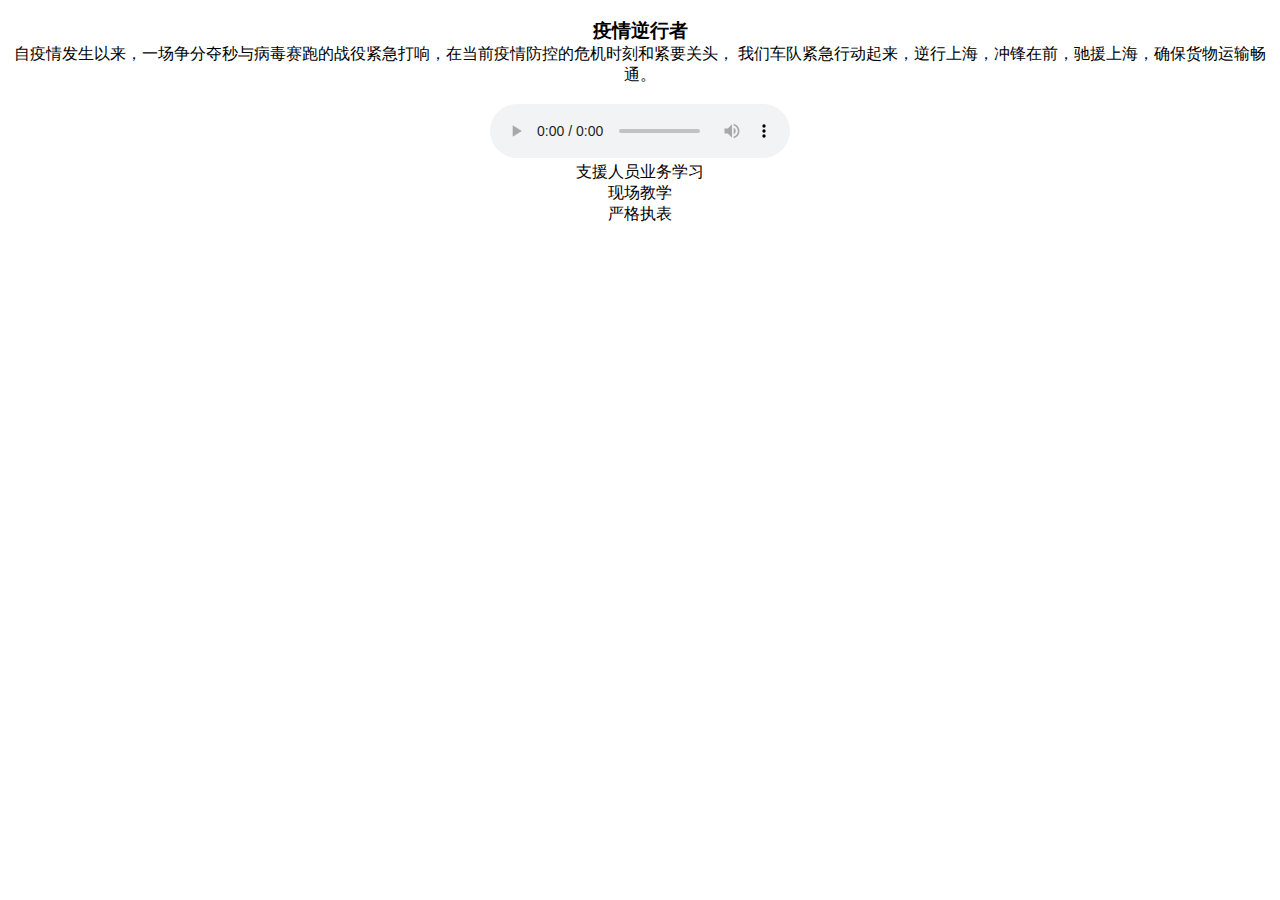
==== index.html @ ef547570 "Add files via upload" ====
<!DOCTYPE html>
<html lang="en">
<head>
    <meta charset="UTF-8">
    <meta http-equiv="X-UA-Compatible" content="IE=edge">
    <meta name="viewport" content="width=device-width, initial-scale=1.0">
    <title>疫情逆行者</title>
    <embed src="./img/music.mp4"  autoplay hidden="true" autostart="true" loop="true">
    <style>
        body, div, dl, dt, dd, ul, ol, li, h1, h2, h3, h4, h5, h6, pre, form, fieldset, legend, input, textarea, button, p, blockquote, th, td
{margin: 0;padding: 0; background: transparent; }
body{text-align: center;font-family: Helvetica Neue,Helvetica,Arial,Microsoft Yahei,Hiragino Sans GB,Heiti SC,WenQuanYi Micro Hei,sans-serif;}
li{ list-style: none;}
a{text-decoration: none; color: #000;}
img{border: none;}
*{
    box-sizing: border-box;
}

    </style>
</head>
<body>
    <bgsound src="./img/music.mp4" autostart=true loop=infinite></bgsound>
    <div>
        <h3>疫情逆行者</h3>
        <p>自疫情发生以来，一场争分夺秒与病毒赛跑的战役紧急打响，在当前疫情防控的危机时刻和紧要关头，
        我们车队紧急行动起来，逆行上海，冲锋在前，驰援上海，确保货物运输畅通。</p>
    </div>
    <div>
        <img src="./img/1.jpg" alt="">
    </div>
    <div>
        <audio id="audio1" src="./img/music.mp4" preload="auto"
        autoplay="autoplay" controls loop>
    </div>
    <div>
        <!-- <a href="./two.html">支援人员业务学习</a>
        <a href="./three.html">现场教学</a>
        <a href="./four.html">严格执表</a> -->
        <ul>
            <li><a href="./two.html">支援人员业务学习</a></li>
            <li> <a href="./three.html">现场教学</a></li>
            <li><a href="./four.html">严格执表</a></li>
        </ul>
    </div>
    
    
    <!-- <script>
       (function() {
        var audio = document.getElementById('audio1');
        // audio1 = audio;
        // audio.src = './img/陈奕迅 - 孤勇者.mp3';
        // audio.loop = true;
        audio.autoplay = true;
        audio.play();
        // audio.addEventListener('canplay', canPlay, false);
    })();
    </script> -->
</body>
</html>
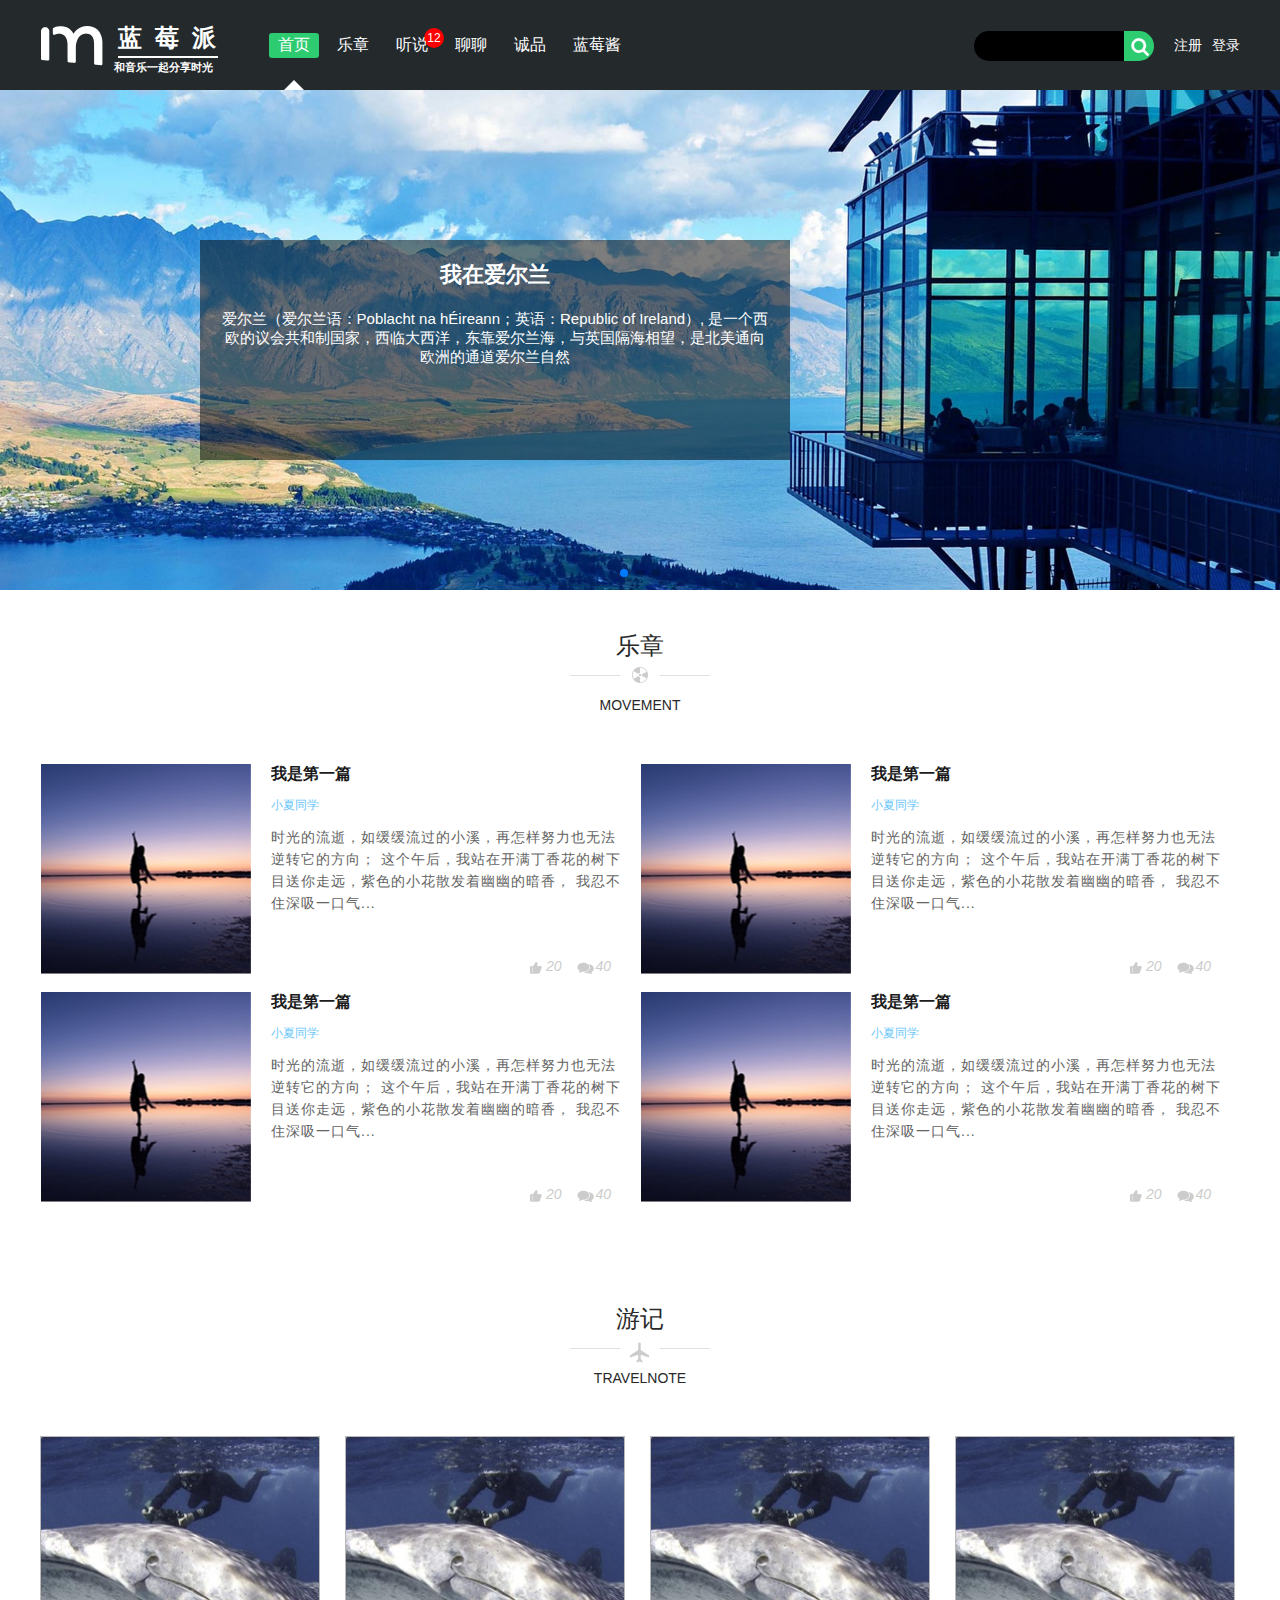
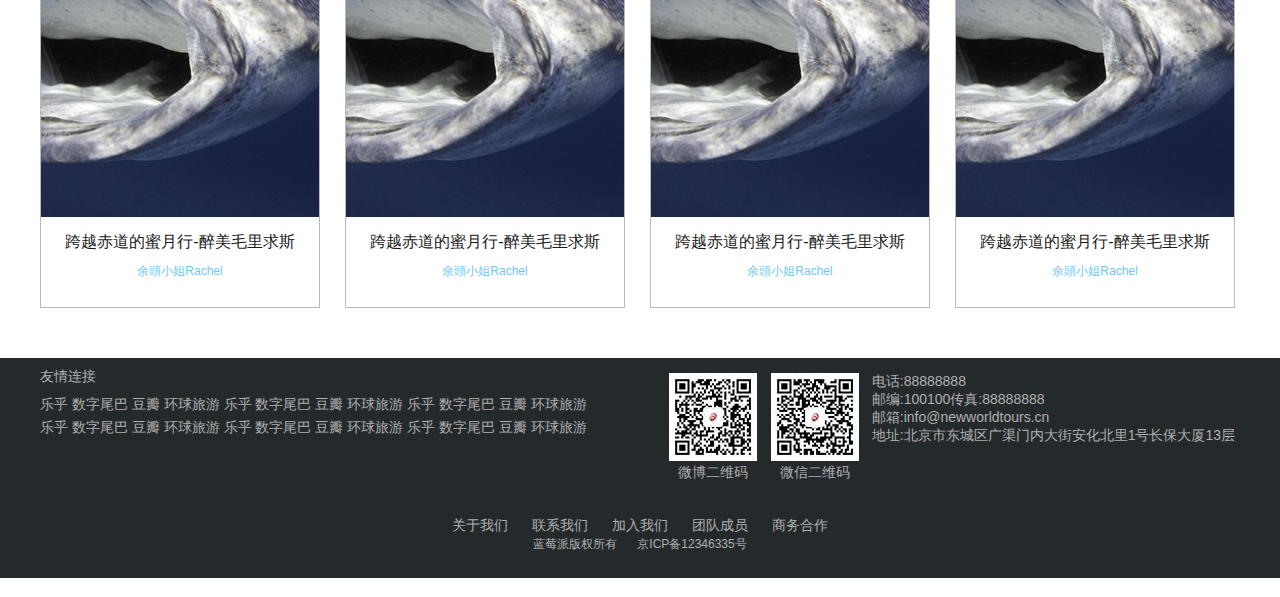
==== commit 858d9484: "V1.0 首次提交蓝莓派Via SourceTree To Github" ====
--- a/index.html
+++ b/index.html
@@ -1,60 +1,317 @@
-<!DOCTYPE html>
+ <!DOCTYPE html>
 <html lang="en">
 <head>
     <meta charset="UTF-8">
     <meta http-equiv="X-UA-Compatible" content="IE=edge">
     <meta name="viewport" content="width=device-width, initial-scale=1.0">
-    <title>疫情逆行者</title>
-    <embed src="./img/music.mp4"  autoplay hidden="true" autostart="true" loop="true">
-    <style>
-        body, div, dl, dt, dd, ul, ol, li, h1, h2, h3, h4, h5, h6, pre, form, fieldset, legend, input, textarea, button, p, blockquote, th, td
-{margin: 0;padding: 0; background: transparent; }
-body{text-align: center;font-family: Helvetica Neue,Helvetica,Arial,Microsoft Yahei,Hiragino Sans GB,Heiti SC,WenQuanYi Micro Hei,sans-serif;}
-li{ list-style: none;}
-a{text-decoration: none; color: #000;}
-img{border: none;}
-*{
-    box-sizing: border-box;
-}
-
-    </style>
+    <title>Document</title>
+    <link rel="stylesheet" href="./css/common.css">
+    <link rel="stylesheet" href="./css/header.css">
+    <link rel="stylesheet" href="./css/footer.css">
+    <link rel="stylesheet" href="./css/swiper-bundle.min.css">
+    <link rel="stylesheet" href="./css/index.css">
+    <script src="./js/jquery-3.6.0.min.js"></script>
 </head>
 <body>
-    <bgsound src="./img/music.mp4" autostart=true loop=infinite></bgsound>
-    <div>
-        <h3>疫情逆行者</h3>
-        <p>自疫情发生以来，一场争分夺秒与病毒赛跑的战役紧急打响，在当前疫情防控的危机时刻和紧要关头，
-        我们车队紧急行动起来，逆行上海，冲锋在前，驰援上海，确保货物运输畅通。</p>
+
+    <!-- 主导航 start -->
+    <div class="header">
+        <div class="header-in">
+            <div class="logo">
+                <img src="./images/logo_03.png" alt="">
+                <div class="flag-word">
+                    <strong>蓝莓派</strong>
+                    <h3>和音乐一起分享时光</h3>
+                </div>
+            </div>
+            <div class="main-nav">
+                <ul>
+                    <li><a href="./index.html" class="navs on">首页</a></li>
+                    <li><a href="./yuezhang.html" class="navs">乐章</a></li>
+                    <li><span class="ts-num">12</span><a href="./tingshuo.html" class="navs">听说</a></li>
+                    <li><a href="./chat.html" class="navs">聊聊</a></li>
+                    <li><a href="./chengpin.html" class="navs">诚品</a></li>
+                    <li><a href="./blueberryjam.html" class="navs">蓝莓酱</a></li>
+                </ul>
+            </div>
+            <div class="login">
+                <div class="search">
+                    <form>
+                        <input type="search" id="search">
+                        <label for="search" id="search-button"></label>
+                    </form>
+                </div>
+                <div class="login-register">
+                    <a href="./login.html" class="login">登录</a>
+                    <a href="./login.html" class="register">注册</a>
+                </div>
+            </div>
+        </div>
     </div>
-    <div>
-        <img src="./img/1.jpg" alt="">
+    <!-- 主导航 end -->
+    
+    <!-- 轮播图 start -->
+    <div class="swiper">
+        <div class="swiper-wrapper">
+            <div class="swiper-slide">
+                <div class="s-content s1">
+                    <div class="text">
+                        <h3>我在爱尔兰</h3>
+                        <p>爱尔兰（爱尔兰语：Poblacht na hÉireann；英语：Republic of Ireland）, 是一个西欧的议会共和制国家，西临大西洋，东靠爱尔兰海，与英国隔海相望，是北美通向欧洲的通道爱尔兰自然</p>
+                    </div>
+                </div>
+            </div>
+            <div class="swiper-slide">
+                <div class="s-content s2">
+                    <div class="text">
+                        <h3>一个人的东京</h3>
+                        <p>爱尔兰（爱尔兰语：Poblacht na hÉireann；英语：Republic of Ireland）, 是一个西欧的议会共和制国家，西临大西洋，东靠爱尔兰海，与英国隔海相望，是北美通向欧洲的通道爱尔兰自然</p>
+                    </div>
+                </div>
+            </div>
+            <div class="swiper-slide">
+                <div class="s-content s3">
+                    <div class="text">
+                        <h3>普罗旺斯的梦</h3>
+                        <p>爱尔兰（爱尔兰语：Poblacht na hÉireann；英语：Republic of Ireland）, 是一个西欧的议会共和制国家，西临大西洋，东靠爱尔兰海，与英国隔海相望，是北美通向欧洲的通道爱尔兰自然</p>
+                    </div>
+                </div>
+            </div>
+        </div>
+        <div class="swiper-pagination"></div>
     </div>
-    <div>
-        <audio id="audio1" src="./img/music.mp4" preload="auto"
-        autoplay="autoplay" controls loop>
+    <!-- 轮播图 end -->
+
+    <!-- 内容模块 -->
+    <div class="main">
+        <!-- 乐章 start -->
+        <div class="product">
+            <a href="#" class="p-title">
+                <span class="p-title-l">乐章</span>
+                <div class="icon">
+                    <img src="./images/yuezhangIcon_05.png" alt="">
+                </div>
+                <span class="p-title-t">MOVEMENT</span>
+            </a>
+            <div class="p-details">
+                <ul class="d-list">
+                    <li class="d-item">
+                        <div class="item-img">
+                            <a href="#">
+                                <img src="./images/yuezhangPic_05.png" alt="">
+                            </a>
+                        </div>
+                        <div class="item-text">
+                            <a href="#" class="text-title">我是第一篇</a>
+                            <a href="#" class="text-author">小夏同学</a>
+                            <p class="text-content">
+                                时光的流逝，如缓缓流过的小溪，再怎样努力也无法逆转它的方向；
+                                这个午后，我站在开满丁香花的树下目送你走远，紫色的小花散发着幽幽的暗香，
+                                我忍不住深吸一口气...
+                            </p>
+                            <div class="comment">
+                                <i class="zan-num">20</i>
+                                <i class="zan-icon"></i>
+                                <i class="comment-num">40</i>
+                                <i class="comment-icon"></i>
+                            </div>
+                        </div>
+                    </li>
+                    <li class="d-item">
+                        <div class="item-img">
+                            <a href="#">
+                                <img src="./images/yuezhangPic_05.png" alt="">
+                            </a>
+                        </div>
+                        <div class="item-text">
+                            <a href="#" class="text-title">我是第一篇</a>
+                            <a href="#" class="text-author">小夏同学</a>
+                            <p class="text-content">
+                                时光的流逝，如缓缓流过的小溪，再怎样努力也无法逆转它的方向；
+                                这个午后，我站在开满丁香花的树下目送你走远，紫色的小花散发着幽幽的暗香，
+                                我忍不住深吸一口气...
+                            </p>
+                            <div class="comment">
+                                <i class="zan-num">20</i>
+                                <i class="zan-icon"></i>
+                                <i class="comment-num">40</i>
+                                <i class="comment-icon"></i>
+                            </div>
+                        </div>
+                    </li>
+                    <li class="d-item">
+                        <div class="item-img">
+                            <a href="#">
+                                <img src="./images/yuezhangPic_05.png" alt="">
+                            </a>
+                        </div>
+                        <div class="item-text">
+                            <a href="#" class="text-title">我是第一篇</a>
+                            <a href="#" class="text-author">小夏同学</a>
+                            <p class="text-content">
+                                时光的流逝，如缓缓流过的小溪，再怎样努力也无法逆转它的方向；
+                                这个午后，我站在开满丁香花的树下目送你走远，紫色的小花散发着幽幽的暗香，
+                                我忍不住深吸一口气...
+                            </p>
+                            <div class="comment">
+                                <i class="zan-num">20</i>
+                                <i class="zan-icon"></i>
+                                <i class="comment-num">40</i>
+                                <i class="comment-icon"></i>
+                            </div>
+                        </div>
+                    </li>
+                    <li class="d-item">
+                        <div class="item-img">
+                            <a href="#">
+                                <img src="./images/yuezhangPic_05.png" alt="">
+                            </a>
+                        </div>
+                        <div class="item-text">
+                            <a href="#" class="text-title">我是第一篇</a>
+                            <a href="#" class="text-author">小夏同学</a>
+                            <p class="text-content">
+                                时光的流逝，如缓缓流过的小溪，再怎样努力也无法逆转它的方向；
+                                这个午后，我站在开满丁香花的树下目送你走远，紫色的小花散发着幽幽的暗香，
+                                我忍不住深吸一口气...
+                            </p>
+                            <div class="comment">
+                                <i class="zan-num">20</i>
+                                <i class="zan-icon"></i>
+                                <i class="comment-num">40</i>
+                                <i class="comment-icon"></i>
+                            </div>
+                        </div>
+                    </li>
+                </ul>
+            </div>
+        </div>
+        <!-- 乐章 end -->
+
+        <!-- 游记 start -->
+        <div class="product">
+            <a href="#" class="p-title">
+                <span class="p-title-l">游记</span>
+                <div class="icon">
+                    <img src="./images/youjiIcon_38.png" alt="">
+                </div>
+                <span class="p-title-t">TRAVELNOTE</span>
+            </a>
+            <div class="p-details">
+                <ul class="note-list">
+                    <li class="note">
+                        <a href="#">
+                            <img src="./images/youji_38.png" alt="">
+                            <p class="note-title">跨越赤道的蜜月行-醉美毛里求斯</p>
+                            <p class="note-author">余頭小姐Rachel</p>
+                            <div class="note-desc">
+                                <p class="note-desc-content">花の時光旅行 【時光旅行】年轻就是 用来折腾的，有力气去想，  去做，而是为了稳定丢掉青春，为了平淡丢掉梦</p>
+                            </div>
+                        </a>
+                    </li>
+                    <li class="note">
+                        <a href="#">
+                            <img src="./images/youji_38.png" alt="">
+                            <p class="note-title">跨越赤道的蜜月行-醉美毛里求斯</p>
+                            <p class="note-author">余頭小姐Rachel</p>
+                            <div class="note-desc">
+                                <p class="note-desc-content">花の時光旅行 【時光旅行】年轻就是 用来折腾的，有力气去想，  去做，而是为了稳定丢掉青春，为了平淡丢掉梦</p>
+                            </div>
+                        </a>
+                    </li>
+                    <li class="note">
+                        <a href="#">
+                            <img src="./images/youji_38.png" alt="">
+                            <p class="note-title">跨越赤道的蜜月行-醉美毛里求斯</p>
+                            <p class="note-author">余頭小姐Rachel</p>
+                            <div class="note-desc">
+                                <p class="note-desc-content">花の時光旅行 【時光旅行】年轻就是 用来折腾的，有力气去想，  去做，而是为了稳定丢掉青春，为了平淡丢掉梦</p>
+                            </div>
+                        </a>
+                    </li>
+                    <li class="note">
+                        <a href="#">
+                            <img src="./images/youji_38.png" alt="">
+                            <p class="note-title">跨越赤道的蜜月行-醉美毛里求斯</p>
+                            <p class="note-author">余頭小姐Rachel</p>
+                            <div class="note-desc">
+                                <p class="note-desc-content">花の時光旅行 【時光旅行】年轻就是 用来折腾的，有力气去想，  去做，而是为了稳定丢掉青春，为了平淡丢掉梦</p>
+                            </div>
+                        </a>
+                    </li>
+                </ul>
+            </div>
+        </div>
+        <!-- 游记 end -->
     </div>
-    <div>
-        <!-- <a href="./two.html">支援人员业务学习</a>
-        <a href="./three.html">现场教学</a>
-        <a href="./four.html">严格执表</a> -->
-        <ul>
-            <li><a href="./two.html">支援人员业务学习</a></li>
-            <li> <a href="./three.html">现场教学</a></li>
-            <li><a href="./four.html">严格执表</a></li>
-        </ul>
+
+    <!-- 底部 start -->
+    <div class="footer">
+        <div class="blin-content">
+            <div class="link-left">
+                <span>友情连接</span>
+                <p class="link-left-content">
+                    <a href="#">乐乎</a>
+                    <a href="#">数字尾巴</a>
+                    <a href="#">豆瓣</a>
+                    <a href="#">环球旅游</a>
+                    <a href="#">乐乎</a>
+                    <a href="#">数字尾巴</a>
+                    <a href="#">豆瓣</a>
+                    <a href="#">环球旅游</a>
+                    <a href="#">乐乎</a>
+                    <a href="#">数字尾巴</a>
+                    <a href="#">豆瓣</a>
+                    <a href="#">环球旅游</a>
+                    <a href="#">乐乎</a>
+                    <a href="#">数字尾巴</a>
+                    <a href="#">豆瓣</a>
+                    <a href="#">环球旅游</a>
+                    <a href="#">乐乎</a>
+                    <a href="#">数字尾巴</a>
+                    <a href="#">豆瓣</a>
+                    <a href="#">环球旅游</a>
+                    <a href="#">乐乎</a>
+                    <a href="#">数字尾巴</a>
+                    <a href="#">豆瓣</a>
+                    <a href="#">环球旅游</a>
+                </p>
+            </div>
+            <div class="link-right">
+                <div class="weibo">
+                    <img src="./images/footer-ewm1.jpg" alt="">
+                    <span>微博二维码</span>
+                </div>
+                <div class="weixin">
+                    <img src="./images/footer-ewm2.jpg" alt="">
+                    <span>微信二维码</span>
+                </div>
+                <div class="connect">
+                    <p>电话:88888888</p>
+                    <p><i>邮编:100100</i><i>传真:88888888</i></p>
+                    <p>邮箱:info@newworldtours.cn</p>
+                    <p>地址:北京市东城区广渠门内大街安化北里1号长保大厦13层</p>
+                </div>
+            </div>
+        </div>
+        <div class="bottom">
+            <div class="bot-content">
+                <span><a href="#">关于我们</a></span>
+                <span><a href="#">联系我们</a></span>
+                <span><a href="#">加入我们</a></span>
+                <span><a href="#">团队成员</a></span>
+                <span><a href="#">商务合作</a></span>
+                <p class="bot-foot">
+                    <em>蓝莓派版权所有</em><em>京ICP备12346335号</em>
+                </p>
+            </div>
+        </div>
     </div>
-    
-    
-    <!-- <script>
-       (function() {
-        var audio = document.getElementById('audio1');
-        // audio1 = audio;
-        // audio.src = './img/陈奕迅 - 孤勇者.mp3';
-        // audio.loop = true;
-        audio.autoplay = true;
-        audio.play();
-        // audio.addEventListener('canplay', canPlay, false);
-    })();
-    </script> -->
+    <!-- 底部 end -->
+
+
+
+    <script src="./js/swiper-bundle.min.js"></script>
+    <script src="./js/index.js"></script>
 </body>
 </html>--- a/css/common.css
+++ b/css/common.css
@@ -0,0 +1,82 @@
+a, abbr, acronym,input, address, applet, article, aside, audio, b, big, blockquote, body, canvas, caption, center, cite, code, dd, del, details, dfn, div, dl, dt, em, embed, fieldset, figcaption, figure, footer, form, h1, h2, h3, h4, h5, h6, header, hgroup, html, i, iframe, img, ins, kbd, label, legend, li, mark, menu, nav, object, ol, output, p, pre, q, ruby, s, samp, section, small, span, strike, strong, sub, summary, sup, table, tbody, td, tfoot, th, thead, time, tr, tt, u, ul, var, video {
+    margin: 0;
+    padding: 0;
+    border: 0;
+    vertical-align: baseline;
+    word-wrap: break-word;
+}
+
+input {
+    white-space: nowrap;
+}
+
+input:-webkit-autofill {
+    box-shadow: 0 0 0px 1000px #fff inset;
+}
+* {
+    background-repeat: no-repeat;
+    -webkit-tap-highlight-color: rgba(0, 0, 0, 0); 
+}
+
+ul, li, ol {
+    list-style: none;
+}
+
+img {
+    border: none;
+    -webkit-tap-highlight-color: rgba(0, 0, 0, 0);
+}
+html, body {
+    height: 100%;
+}
+
+.content {
+    min-height: 100%;
+}
+
+a {
+    text-decoration: none;
+    border: none;
+    outline: none;
+    -webkit-tap-highlight-color: rgba(0, 0, 0, 0);          
+    -webkit-focus-ring-color: rgba(0, 0, 0, 0);
+    -moz-tap-highlight-color: rgba(0, 0, 0, 0);
+    -moz-focus-ring-color: rgba(0, 0, 0, 0);
+    color: #1b1b1b;
+}
+a:visited {
+    color: inherit;
+}
+
+input, button {
+    outline: none;
+}
+body{
+    font-family: "Microsoft YaHei", Arial, Helvetica, sans-serif;
+    font-size:14px;
+}
+em{
+    font-style: normal;
+}
+table{
+    border-collapse:collapse;
+}
+textarea{
+    resize:none;
+    overflow: auto;
+}
+.clear{
+    zoom:1;
+}
+.clearFix::after{
+    content:"";
+    display:block;
+    visibility: hidden;
+    clear:both;
+}
+.fl{
+    float:left;
+}
+.fr{
+    float:right;
+}--- a/css/header.css
+++ b/css/header.css
@@ -0,0 +1,160 @@
+.header{
+    width: 100%;
+    height: 90px;
+    background-color: rgb(36, 41, 44);
+    color: #fff;
+}
+
+.header .header-in{
+    width: 1200px;
+    margin: 0 auto;
+}
+
+.header .header-in .logo{
+    float: left;
+    height: 90px;
+}
+
+.header .header-in .logo img{
+    float: left;
+    margin-top: 25px;
+}
+
+.header .header-in .logo .flag-word{
+    float: left;
+    margin: 22px 0 0 15px;
+}
+
+.header .header-in .logo .flag-word strong{
+    font-size: 24px;
+    font-family: "幼圆";
+    letter-spacing: 13px;
+}
+
+.header .header-in .logo .flag-word strong::after{
+    content:"";
+    display: block;
+    border-top: 2px solid #fff;
+    width: 100px;
+    margin: 2px 0;
+}
+
+.header .header-in .logo .flag-word h3{
+    font-size: 11px;
+    margin-left: -4px;
+    font-family: "幼圆";
+}
+
+.header .header-in .main-nav{
+    float: left;
+    font-size: 16px;
+    height: 90px;
+    width: 610px;
+    margin-left: 40px;
+}
+
+.header .header-in .main-nav .navs{
+    float: left;
+}
+
+.header .header-in .main-nav .navs:hover{
+    color: #2ecc71;
+}
+
+.header .header-in .main-nav ul{
+    margin-top: 33px;
+}
+
+.header .header-in .main-nav ul li a{
+    color: #fff;
+    display: block;
+    padding: 2px 9px;
+    border-radius: 3px;
+    margin-right: 9px;
+    position: relative;
+}
+
+.header .header-in .main-nav li{
+    position: relative;
+}
+
+.header .header-in .main-nav .ts-num{
+    position: absolute;
+    border-radius: 50%;
+    font-size: 12px;
+    background-color: #f00;
+    color: #fff;
+    width: 20px;
+    height: 20px;
+    text-align: center;
+    line-height: 20px;
+    left: 155px;
+    top: -5px;
+}
+
+.header .header-in .main-nav .navs.on{
+    background-color: #2ecc71;
+    color: #fff;
+}
+
+.header .header-in .main-nav li a.navs.on::after{
+    content:"";
+    display: block;
+    width: 0;
+    height: 0;
+    position: absolute;
+    border-top: 10px solid transparent;
+    border-right: 10px solid transparent;
+    border-bottom: 10px solid #fff;
+    border-left: 10px solid transparent;
+    top: 37px;
+    left:15px;
+}
+
+.header .login{
+    float: right;
+    font-size: 14px;
+    height: 90px;
+    position: relative;
+    line-height: 90px;
+}
+
+.header .login .search{
+    float: left;
+}
+
+.header .login #search{
+    width: 170px;
+    height: 30px;
+    border-radius: 20px;
+    background-color: #000;
+    border: none;
+    padding-left: 15px;
+    box-sizing: border-box;
+    color: #2ecc71;
+    font-size: 12px;
+}
+
+.header .login #search-button{
+    float: right;
+    position: absolute;
+    width: 30px;
+    height: 30px;
+    border-radius: 0 40px 40px 0;
+    background: url("../images/searchIcon_06.png") no-repeat center;
+    background-color: #2ecc71;
+    cursor: pointer;
+    top: 31px;
+    right:86px;
+}
+
+.header .login .login-register{
+    float: right;
+    margin-left: 20px;
+    word-spacing: 5px;
+}
+
+.header .login .login-register a{
+    margin-left: 10px;
+    color: #fff;
+}--- a/css/footer.css
+++ b/css/footer.css
@@ -0,0 +1,97 @@
+.footer{
+    width: 100%;
+    background-color: rgb(36, 41, 44);
+    height: 220px;
+    margin-top: 50px;
+}
+
+.footer .blin-content{
+    width: 1200px;
+    margin: 0 auto;
+    overflow: hidden;
+    clear: both;
+}
+
+.footer .blin-content .link-left{
+    float: left;
+    width: 48%;
+}
+
+.footer .blin-content .link-right{
+    float: right;
+    width: 48%;
+}
+
+.blin-content .link-left span{
+    display: block;
+    margin-top: 10px;
+    margin-bottom: 5px;
+    font-size: 14px;
+    color: #b0b0b0;
+}
+
+.blin-content .link-left .link-left-content{
+    margin-top: 5px;
+    width: 100%;
+}
+
+.blin-content .link-left .link-left-content a{
+    color: #b0b0b0;
+    margin-top: 5px;
+    display: inline-block;
+    font-size: 14px;
+}
+
+.blin-content .link-right div{
+    display: inline-block;
+    margin: 15px 5px;
+    text-align: center;
+}
+
+.blin-content .link-right span{
+    display: block;
+    text-align: center;
+    color: #b0b0b0;
+}
+
+.blin-content .link-right .connect{
+    float: right;
+}
+
+.blin-content .link-right .connect p{
+    text-align: left;
+    color: #b0b0b0;
+}
+
+.blin-content .link-right .connect p i{
+    font-style: normal;
+}
+
+.footer .bottom .bot-content{
+    width: 400px;
+    height: 80px;
+    margin: 0 auto;
+    margin-top: 20px;
+}
+
+.footer .bottom .bot-content span{
+    width: 20%;
+    text-align: center;
+    float: left;
+}
+
+.footer .bottom .bot-content span a{
+    color: #b0b0b0;
+}
+
+.bottom .bot-foot{
+    margin-top: 10px;
+    text-align: center;
+}
+
+.bottom .bot-foot em{
+    font-size: 12px;
+    color: #b0b0b0;
+    text-align: center;
+    margin: 10px;
+}--- a/css/index.css
+++ b/css/index.css
@@ -0,0 +1,264 @@
+.swiper{
+    width: 100%;
+    height: 500px;
+}
+
+.swiper .s-content{
+    width: 100%;
+    height: 500px;
+    background-size: cover;
+}
+
+.swiper .s-content.s1{
+    background-image: url("../images/banner1.jpg");
+}
+.swiper .s-content.s2{
+    background-image: url("../images/banner2.jpg");
+}
+.swiper .s-content.s3{
+    background-image: url("../images/banner3.jpg");
+}
+
+.swiper .text{
+    width: 550px;
+    height: 180px;
+    background-color: rgba(0,0,0,0.5);
+    color: #fff;
+    padding: 20px;
+    position: absolute;
+    top: 150px;
+    left: 200px;
+}
+
+.swiper .text h3{
+    text-align: center;
+    font-size: 22px;
+}
+
+.swiper .text p{
+    margin-top: 20px;
+    text-align: center;
+    font-size: 15px;
+}
+
+/* 乐章 标题 */
+.main{
+    width: 1200px;
+    margin: 0 auto;
+}
+
+.product .p-title{
+    width: 140px;
+    margin: 40px auto;
+    display: block;
+    text-align: center;
+    color: #292929;
+}
+
+.product .p-title .p-title-l{
+    font-size: 24px;
+    display: block;
+    margin-bottom: 5px;
+}
+
+.p-title .icon{
+    text-align: center;
+    width: 100%;
+    height: 20px;
+    position: relative;
+}
+
+.p-title .icon::before{
+    content:"";
+    display: block;
+    width: 50px;
+    height: 1px;
+    background-color: #e0e0e0;
+    position: absolute;
+    left: 0;
+    top: 8px;
+}
+
+.p-title .icon::after{
+    content:"";
+    display: block;
+    width: 50px;
+    height: 1px;
+    background-color: #e0e0e0;
+    position: absolute;
+    right: 0;
+    top: 8px;
+}
+
+.p-title .p-title-t{
+    font-size: 14px;
+    margin-top: 10px;
+    display: block;
+}
+
+/* 乐章 内容 */
+.p-details{
+    width: 100%;
+    margin: 50px 0 20px 0;
+}
+
+.p-details .d-list{
+    width: 100%;
+    height: 500px;
+}
+
+.p-details .d-list .d-item{
+    float: left;
+    height: 208px;
+    border: 1px solid #fff;
+    width: 50%;
+    box-sizing: border-box;
+}
+
+.d-list .d-item:nth-child(1){
+    margin-bottom: 20px;
+}
+
+.d-list .d-item:nth-child(2){
+    margin-bottom: 20px;
+}
+
+.d-list .d-item .item-img{
+    float: left;
+    width: 210px;
+    height: 210px;
+}
+
+.d-list .d-item .item-img img{
+    width: 210px;
+    height: 210px;
+}
+
+.d-list .d-item .item-text{
+    float: left;
+    margin-left: 20px;
+    height: 210px;
+    width: 350px;
+    overflow: hidden;
+    position: relative;
+}
+
+.d-list .d-item .item-text .text-title{
+    display: block;
+    font-size: 16px;
+    font-weight: 700;
+}
+
+.d-list .d-item .item-text .text-title:hover{
+    color: #52c58c;
+}
+
+.d-list .d-item .item-text .text-author{
+    display: block;
+    color: #6dc7fa;
+    font-size: 12px;
+    margin: 12px 0;
+}
+
+.d-list .d-item .item-text .text-content{
+    color: #646464;
+    width: 350px;
+    letter-spacing: 1px;
+    line-height: 22px;
+}
+
+.d-list .d-item .comment{
+    position: absolute;
+    right: 10px;
+    bottom: 0;
+    color: #ccc;
+}
+
+.d-list .d-item .comment .zan-num{
+    margin-right: 30px;
+}
+
+.d-list .d-item .comment .zan-icon{
+    background: url("../images/zan_05.png") no-repeat center center;
+    width: 20px;
+    height: 20px;
+    position: absolute;
+    left: -20px;
+    top: 0px;
+}
+
+.d-list .d-item .comment .comment-icon{
+    background: url("../images/pinglun_05.png") no-repeat center center;
+    width: 20px;
+    height: 20px;
+    position: absolute;
+    left: 30px;
+    top: 0px;
+}
+
+/* 游记 */
+.note-list{
+    overflow: hidden;
+    clear: both;
+}
+
+/* 1200    280 * 4 = 1120 + 100 = 1220 */
+.note-list .note{
+    float: left;
+    width: 278px;
+    height: 470px;
+    margin-right: 25px;
+    border: 1px solid #bababa;
+    overflow: hidden;
+}
+
+.note-list .note:nth-child(4){
+    margin-right: 0;
+}
+
+.note-list .note a{
+    display: block;
+    position: relative;
+}
+
+.note-list .note a img{
+    height: 380px;
+    width: 100%;
+    display: block;
+}
+
+.note-list .note a .note-title{
+    font-size: 16px;
+    margin-top: 15px;
+    text-align: center;
+}
+
+.note-list .note a .note-author{
+    font-size: 12px;
+    color: #6dc7fa;
+    margin-top: 10px;
+    text-align: center;
+}
+
+.note-list .note a .note-desc{
+    position:absolute;
+    top: 125px;
+    left: 0;
+    width: 100%;
+    height: 120px;
+    background-color: rgba(0,0,0,0.5);
+    padding: 20px;
+    box-sizing: border-box;
+    /* 动画 */
+    margin-left: -280px;
+    transition: all 0.5s;
+}
+
+.note-list .note a .note-desc .note-desc-content{
+    color: #fff;
+    line-height: 25px;
+}
+
+.note a:hover .note-desc{
+    margin-left: 0;
+}